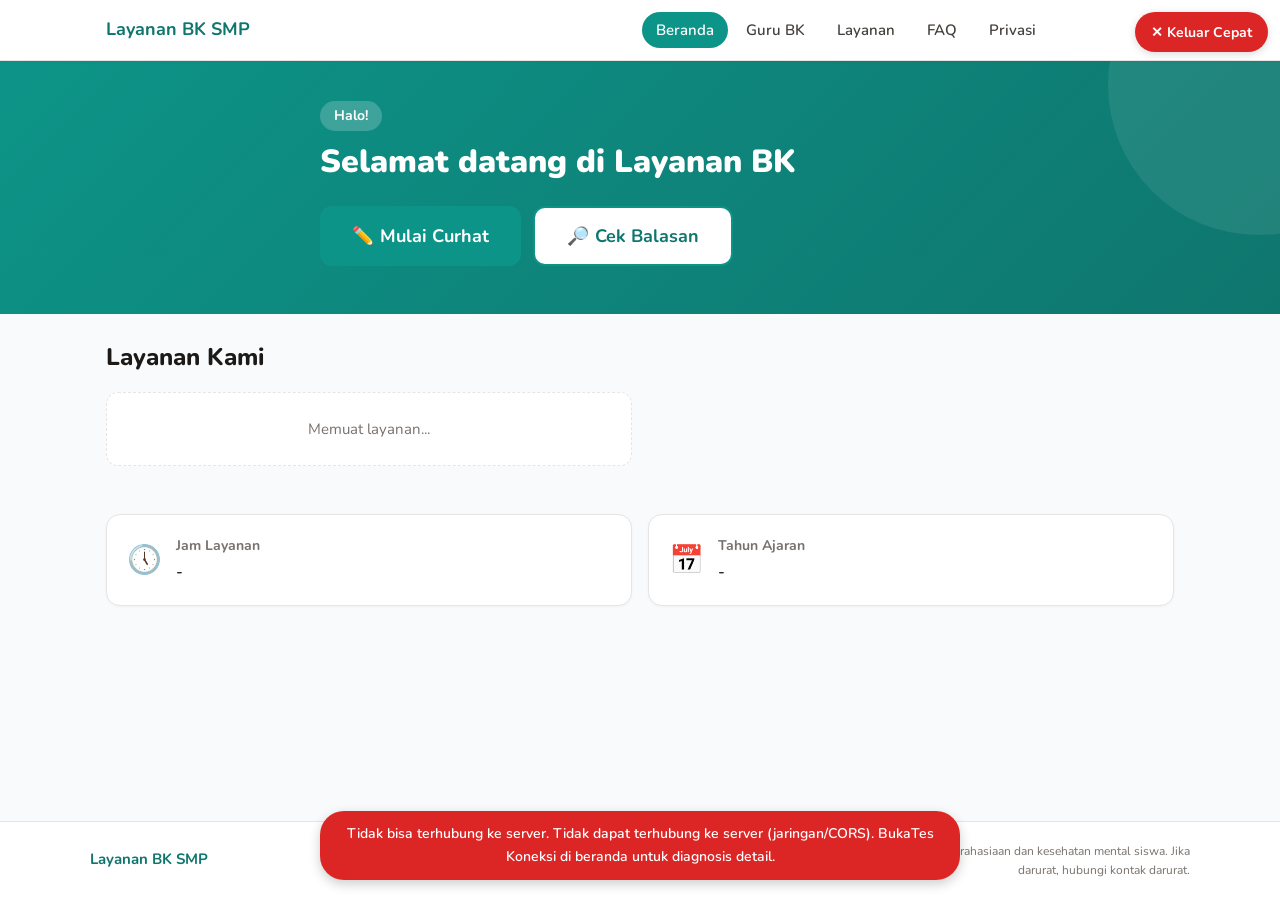
==== v2/index.html @ 096df489 "Add files via upload" ====
<!DOCTYPE html>
<html lang="id">
<head>
  <meta charset="UTF-8">
  <meta name="viewport" content="width=device-width, initial-scale=1.0, maximum-scale=5.0">
  <meta name="description" content="Layanan curhat dan konseling BK untuk siswa SMP. Anonim dan aman.">
  <meta name="theme-color" content="#0d9488">
  <title>Layanan BK SMP</title>
  <link rel="preconnect" href="https://fonts.googleapis.com">
  <link rel="preconnect" href="https://fonts.gstatic.com" crossorigin>
  <link href="https://fonts.googleapis.com/css2?family=Nunito:wght@400;600;700;800;900&display=swap" rel="stylesheet">
  <link rel="stylesheet" href="css/style.css">
</head>
<body data-tema="teal">

  <!-- Tombol Keluar Cepat (selalu terlihat) -->
  <button id="btn-keluar-cepat" class="btn-keluar-cepat" type="button" title="Keluar dari halaman ini dengan cepat" aria-label="Keluar cepat dari halaman ini">
    <span aria-hidden="true">&#10005;</span>
    <span class="teks-keluar">Keluar Cepat</span>
  </button>

  <!-- Header -->
  <header class="header" role="banner">
    <div class="header-dalam">
      <div class="identitas-sekolah">
        <img id="logo-sekolah" class="logo-sekolah" alt="" hidden>
        <div class="nama-sekolah">
          <strong id="nama-sekolah-utama">Layanan BK SMP</strong>
          <small id="nama-singkat-sekolah"></small>
        </div>
      </div>
      <nav class="nav-utama" aria-label="Navigasi utama">
        <button class="taut-nav aktif" data-halaman="beranda" type="button">Beranda</button>
        <button class="taut-nav" data-halaman="guru" type="button">Guru BK</button>
        <button class="taut-nav" data-halaman="layanan" type="button">Layanan</button>
        <button class="taut-nav" data-halaman="faq" type="button">FAQ</button>
        <button class="taut-nav" data-halaman="privasi" type="button">Privasi</button>
      </nav>
    </div>
  </header>

  <!-- Konten Utama -->
  <main class="main" role="main">

    <!-- ===== Halaman Beranda ===== -->
    <section id="halaman-beranda" class="halaman aktif" aria-label="Beranda">
      <div class="hero" id="hero-banner">
        <div class="hero-dalam">
          <span class="hero-sapa" aria-hidden="true">Halo!</span>
          <h1 id="teks-sambutan-judul">Selamat datang di Layanan BK</h1>
          <p id="teks-sambutan-isi" class="teks-sambutan"></p>
          <div class="hero-aksi">
            <button class="btn-primer btn-besar" data-halaman-tujuan="curhat" type="button">
              <span aria-hidden="true">&#9999;&#65039;</span> Mulai Curhat
            </button>
            <button class="btn-sekunder btn-besar" data-halaman-tujuan="cek" type="button">
              <span aria-hidden="true">&#128270;</span> Cek Balasan
            </button>
          </div>
        </div>
      </div>

      <div class="kontainer">
        <h2 class="judul-bagian">Layanan Kami</h2>
        <div class="grid-layanan" id="ringkasan-layanan" aria-live="polite">
          <p class="keadaan-kosong">Memuat layanan...</p>
        </div>
      </div>

      <div class="kontainer">
        <div class="info-cepat">
          <div class="kartu-info">
            <span class="ikon-info" aria-hidden="true">&#128340;</span>
            <div>
              <h3>Jam Layanan</h3>
              <p id="jam-layanan-isi">-</p>
            </div>
          </div>
          <div class="kartu-info">
            <span class="ikon-info" aria-hidden="true">&#128197;</span>
            <div>
              <h3>Tahun Ajaran</h3>
              <p id="periode-isi">-</p>
            </div>
          </div>
        </div>
      </div>

      <!-- Kartu Tes Koneksi (untuk admin/pengelola saat diagnosa) -->
      <!-- div class="kontainer">
        <details class="kartu-tes-koneksi">
          <summary>&#128269; Tes Koneksi Server</summary>
          <div class="isi-tes-koneksi">
            <p>Pakai ini jika form curhat tidak berhasil terkirim atau data tidak tersimpan di Google Sheet.</p>
            <button type="button" class="btn-sekunder" id="btn-tes-koneksi">Tes Sekarang</button>
            <div class="hasil-tes-koneksi" id="hasil-tes-koneksi" hidden></div>
          </div>
        </details>
    </div-->
    </section>

    <!-- ===== Halaman Curhat (Form Bertahap) ===== -->
    <section id="halaman-curhat" class="halaman" aria-label="Formulir Curhat">
      <div class="kontainer form-kontainer">
        <button class="btn-teks" data-halaman-tujuan="beranda" type="button">&#8592; Kembali ke beranda</button>
        <h2 class="judul-form">Curhat Yuk!</h2>
        <p class="subjudul-form">Ceritakan apa yang kamu rasakan. Guru BK siap mendengarkan tanpa menghakimi.</p>

        <div class="indikator-langkah">
          <div class="progres-bar" role="progressbar" aria-valuemin="1" aria-valuemax="9" aria-valuenow="1">
            <div class="progres-isi" id="progres-isi"></div>
          </div>
          <span class="nomor-langkah" id="nomor-langkah">Langkah 1</span>
        </div>

        <form id="form-curhat" novalidate>
          <!-- Kolom jebakan (honeypot) - tersembunyi, jangan diisi -->
          <div class="kolom-jebakan" aria-hidden="true">
            <label>Jangan isi kolom ini
              <input type="text" name="website" tabindex="-1" autocomplete="off">
            </label>
          </div>
          <input type="hidden" name="mulai" id="input-mulai">

          <!-- Langkah 1: Mode -->
          <div class="langkah aktif" data-langkah="1">
            <h3 class="judul-langkah">Bagaimana kamu ingin curhat?</h3>
            <div class="grid-pilihan">
              <label class="kartu-pilihan">
                <input type="radio" name="anonim" value="true" required>
                <span class="isi-kartu-pilihan">
                  <span class="ikon-pilihan" aria-hidden="true">&#128374;&#65039;</span>
                  <strong>Anonim</strong>
                  <small>Tanpa nama, tanpa kelas</small>
                </span>
              </label>
              <label class="kartu-pilihan">
                <input type="radio" name="anonim" value="false" required>
                <span class="isi-kartu-pilihan">
                  <span class="ikon-pilihan" aria-hidden="true">&#128522;</span>
                  <strong>Sertakan Identitas</strong>
                  <small>Guru BK tahu namamu</small>
                </span>
              </label>
            </div>
          </div>

          <!-- Langkah 2: Jenjang -->
          <div class="langkah" data-langkah="2">
            <h3 class="judul-langkah">Kamu jenjang berapa?</h3>
            <p class="petunjuk-langkah">Wajib dipilih untuk semua.</p>
            <div class="grid-pilihan">
              <label class="kartu-pilihan">
                <input type="radio" name="jenjang" value="7" required>
                <span class="isi-kartu-pilihan"><strong>Kelas 7</strong></span>
              </label>
              <label class="kartu-pilihan">
                <input type="radio" name="jenjang" value="8" required>
                <span class="isi-kartu-pilihan"><strong>Kelas 8</strong></span>
              </label>
              <label class="kartu-pilihan">
                <input type="radio" name="jenjang" value="9" required>
                <span class="isi-kartu-pilihan"><strong>Kelas 9</strong></span>
              </label>
            </div>
          </div>

          <!-- Langkah 3: Kelas & Nama (kondisional) -->
          <div class="langkah" data-langkah="3">
            <h3 class="judul-langkah">Ceritakan identitasmu</h3>
            <div class="grup-input">
              <label for="input-kelas">Kelas <span class="wajib">*</span></label>
              <select id="input-kelas" name="kelas">
                <option value="">Pilih kelas...</option>
              </select>
            </div>
            <div class="grup-input">
              <label for="input-nama">Nama kamu <span class="wajib">*</span></label>
              <input type="text" id="input-nama" name="nama" maxlength="100" placeholder="Tulis namamu" autocomplete="off">
            </div>
          </div>

          <!-- Langkah 4: Kategori -->
          <div class="langkah" data-langkah="4">
            <h3 class="judul-langkah">Apa yang ingin kamu curhatkan?</h3>
            <div class="grid-pilihan" id="grid-kategori" aria-live="polite">
              <p class="keadaan-kosong">Memuat kategori...</p>
            </div>
          </div>

          <!-- Langkah 5: Urgensi -->
          <div class="langkah" data-langkah="5">
            <h3 class="judul-langkah">Seberapa mendesak?</h3>
            <p class="petunjuk-langkah">Pilih seberapa cepat kamu butuh bantuan.</p>
            <div class="grid-pilihan">
              <label class="kartu-pilihan">
                <input type="radio" name="urgensi" value="rendah" required>
                <span class="isi-kartu-pilihan">
                  <strong>Rendah</strong>
                  <small>Bisa menunggu</small>
                </span>
              </label>
              <label class="kartu-pilihan">
                <input type="radio" name="urgensi" value="sedang" required>
                <span class="isi-kartu-pilihan">
                  <strong>Sedang</strong>
                  <small>Dalam beberapa hari</small>
                </span>
              </label>
              <label class="kartu-pilihan kartu-urgensi-tinggi">
                <input type="radio" name="urgensi" value="tinggi" required>
                <span class="isi-kartu-pilihan">
                  <strong>Tinggi</strong>
                  <small>Butuh segera</small>
                </span>
              </label>
            </div>
          </div>

          <!-- Langkah 6: Guru Tujuan -->
          <div class="langkah" data-langkah="6">
            <h3 class="judul-langkah">Ingin ke guru siapa?</h3>
            <p class="petunjuk-langkah">Pilih guru BK tujuanmu, atau biarkan siapa saja.</p>
            <div class="grid-pilihan" id="grid-guru" aria-live="polite">
              <p class="keadaan-kosong">Pilih jenjang dulu...</p>
            </div>
          </div>

          <!-- Langkah 7: Pesan -->
          <div class="langkah" data-langkah="7">
            <h3 class="judul-langkah">Tuliskan pesanmu</h3>
            <div class="grup-input">
              <label for="input-pesan">Ceritakan apa yang kamu rasakan <span class="wajib">*</span></label>
              <textarea id="input-pesan" name="pesan" maxlength="2000" rows="6" placeholder="Tulis apa pun yang ingin kamu sampaikan. Bebas, tidak ada yang akan menghakimi." required></textarea>
              <div class="penghitung-karakter"><span id="hitung-pesan">0</span>/2000 karakter</div>
            </div>
            <div class="grup-input">
              <label>Lampirkan bukti (opsional)</label>
              <p class="petunjuk-lampiran">Boleh lampirkan foto atau dokumen sebagai bukti. Maksimal 3 file, tiap file maksimal 2MB. Format gambar (JPG, PNG) atau PDF.</p>
              <label for="input-lampiran" class="zona-upload">
                <span class="ikon-upload" aria-hidden="true">&#128206;</span>
                <span class="teks-upload">Pilih File</span>
                <small>Klik untuk memilih foto atau dokumen</small>
              </label>
              <input type="file" id="input-lampiran" accept="image/jpeg,image/png,image/gif,image/webp,application/pdf" multiple hidden>
              <div class="daftar-lampiran" id="daftar-lampiran" aria-live="polite"></div>
            </div>
            <div class="peringatan-bahaya" id="peringatan-bahaya" hidden>
              <p class="judul-peringatan">Kami peduli padamu</p>
              <p>Terdengar kamu sedang menghadapi hal yang sangat berat. Kamu tidak sendirian. Pesanmu tetap akan terkirim ke guru BK dan ditandai penting. Jika butuh bantuan segera, hubungi kontak darurat di bawah ini:</p>
              <div class="kontak-darurat-cepat" id="kontak-darurat-cepat"></div>
            </div>
          </div>

          <!-- Langkah 8: Preferensi -->
          <div class="langkah" data-langkah="8">
            <h3 class="judul-langkah">Bagaimana kamu ingin dibalas?</h3>
            <div class="grid-pilihan">
              <label class="kartu-pilihan">
                <input type="radio" name="preferensiBalasan" value="website" required>
                <span class="isi-kartu-pilihan">
                  <span class="ikon-pilihan" aria-hidden="true">&#128187;</span>
                  <strong>Lewat Website</strong>
                  <small>Balas di sini dengan kode tiket</small>
                </span>
              </label>
              <label class="kartu-pilihan">
                <input type="radio" name="preferensiBalasan" value="langsung" required>
                <span class="isi-kartu-pilihan">
                  <span class="ikon-pilihan" aria-hidden="true">&#129309;</span>
                  <strong>Bertemu Langsung</strong>
                  <small>Guru BK menghubungimu</small>
                </span>
              </label>
            </div>
          </div>

          <!-- Langkah 9: Ringkasan -->
          <div class="langkah" data-langkah="9">
            <h3 class="judul-langkah">Periksa dulu, lalu kirim</h3>
            <div class="ringkasan" id="ringkasan-kiriman" aria-live="polite"></div>
            <div class="catatan-kejujuran">
              <p><strong>Sebelum kamu kirim, ketahui ini:</strong></p>
              <p>Pesanmu diterima oleh guru BK dan dapat diteruskan ke guru yang kamu pilih. Kerahasiaan dijaga, tetapi ada batasnya: jika ada bahaya bagi dirimu atau orang lain, atau terjadi kekerasan terhadap anak, guru BK wajib mengambil tindakan untuk melindungimu.</p>
            </div>
          </div>
        </form>

        <!-- Navigasi langkah -->
        <div class="nav-langkah">
          <button type="button" class="btn-sekunder" id="btn-kembali" disabled>&#8592; Kembali</button>
          <button type="button" class="btn-primer" id="btn-lanjut">Lanjut &#8594;</button>
          <button type="button" class="btn-primer btn-kirim" id="btn-kirim" hidden>Kirim Curhatan</button>
        </div>
      </div>

      <!-- Layar hasil kirim -->
      <div class="hasil-kirim" id="hasil-kirim" hidden>
        <div class="kartu-hasil">
          <div class="ikon-sukses" aria-hidden="true">&#9989;</div>
          <h2>Pesanmu Terkirim!</h2>
          <p>Guru BK telah menerima curhatanmu. Simpan kode tiket di bawah ini baik-baik.</p>
          <div class="kotak-kode">
            <p class="label-kode">Kode Tiketmu:</p>
            <code id="kode-tiket-nilai" class="nilai-kode"></code>
            <button type="button" class="btn-primer" id="btn-salin-kode">Salin Kode</button>
          </div>
          <p class="penjelasan-kode">Kode ini adalah <strong>satu-satunya cara</strong> untuk melihat balasan dari guru BK. Tuliskan di tempat aman atau foto layar ini sekarang.</p>
          <div class="peringatan-bahaya-hasil" id="peringatan-bahaya-hasil" hidden></div>
          <div class="aksi-hasil">
            <button type="button" class="btn-sekunder" data-halaman-tujuan="cek">Cek Balasan</button>
            <button type="button" class="btn-sekunder" id="btn-curhat-lagi">Curhat Lagi</button>
            <button type="button" class="btn-teks" data-halaman-tujuan="beranda">Ke Beranda</button>
          </div>
        </div>
      </div>
    </section>

    <!-- ===== Halaman Cek Balasan ===== -->
    <section id="halaman-cek" class="halaman" aria-label="Cek Balasan">
      <div class="kontainer-sempit">
        <h2>Cek Balasan</h2>
        <p>Masukkan kode tiket yang kamu dapat saat mengirim curhatan.</p>
        <form id="form-cek">
          <div class="grup-input">
            <label for="input-kode">Kode Tiket (10 huruf/angka) <span class="wajib">*</span></label>
            <input type="text" id="input-kode" name="kode" maxlength="10" placeholder="Contoh: ABCDE2345F" autocomplete="off" style="text-transform:uppercase" required>
          </div>
          <button type="submit" class="btn-primer btn-lebar">Cek Sekarang</button>
        </form>
        <div class="hasil-cek" id="hasil-cek" aria-live="polite"></div>
      </div>
    </section>

    <!-- ===== Halaman Guru BK ===== -->
    <section id="halaman-guru" class="halaman" aria-label="Profil Guru BK">
      <div class="kontainer">
        <h2 class="judul-bagian">Profil Guru BK</h2>
        <div class="grid-guru" id="daftar-guru" aria-live="polite">
          <p class="keadaan-kosong">Memuat daftar guru...</p>
        </div>
      </div>
    </section>

    <!-- ===== Halaman Layanan ===== -->
    <section id="halaman-layanan" class="halaman" aria-label="Layanan BK">
      <div class="kontainer">
        <h2 class="judul-bagian">Layanan BK</h2>
        <div class="grid-layanan" id="daftar-layanan" aria-live="polite">
          <p class="keadaan-kosong">Memuat layanan...</p>
        </div>
      </div>
    </section>

    <!-- ===== Halaman FAQ ===== -->
    <section id="halaman-faq" class="halaman" aria-label="Pertanyaan Sering Diajukan">
      <div class="kontainer-sempit">
        <h2 class="judul-bagian">Pertanyaan yang Sering Diajukan</h2>
        <div class="daftar-faq" id="daftar-faq" aria-live="polite">
          <p class="keadaan-kosong">Memuat FAQ...</p>
        </div>
      </div>
    </section>

    <!-- ===== Halaman Privasi ===== -->
    <section id="halaman-privasi" class="halaman" aria-label="Privasi dan Batas Kerahasiaan">
      <div class="kontainer-sempit">
        <h2 class="judul-bagian">Privasi dan Batas Kerahasiaan</h2>
        <div class="kartu-konten" id="konten-privasi" aria-live="polite">
          <p class="keadaan-kosong">Memuat kebijakan privasi...</p>
        </div>
        <div class="kartu-konten kartu-darurat" id="kartu-kontak-darurat">
          <h3>&#9888;&#65039; Kontak Darurat</h3>
          <div id="kontak-darurat-isi" class="konten-darurat"></div>
        </div>
      </div>
    </section>

  </main>

  <!-- Footer -->
  <footer class="footer" role="contentinfo">
    <div class="footer-dalam">
      <div class="footer-info">
        <strong id="footer-nama-sekolah">Layanan BK SMP</strong>
        <span id="footer-alamat"></span>
        <span id="footer-kontak"></span>
      </div>
      <div class="footer-catatan">
        <p>Layanan ini menjaga kerahasiaan dan kesehatan mental siswa. Jika darurat, hubungi kontak darurat.</p>
      </div>
    </div>
  </footer>

  <!-- Overlay Memuat -->
  <div id="overlay-memuat" class="overlay-memuat" hidden>
    <div class="kotak-memuat">
      <div class="spinner" aria-hidden="true"></div>
      <p>Memuat...</p>
    </div>
  </div>

  <!-- Toast -->
  <div id="toast" class="toast" role="status" aria-live="polite" hidden></div>

  <script src="js/config.js"></script>
  <script src="js/app.js"></script>
</body>
</html>
---- v2/css/style.css ----
/* css/style.css - Gaya halaman siswa Layanan BK SMP */

/* ===== Variabel Tema ===== */

:root,
[data-tema="teal"] {
  --primer: #0d9488;
  --primer-gelap: #0f766e;
  --primer-ringan: #ccfbf1;
  --primer-sangat-ringan: #f0fdfa;
  --aksen: #f59e0b;
  --aksen-gelap: #d97706;
  --latar: #f8fafc;
  --latar-kartu: #ffffff;
  --teks: #1c1917;
  --teks-lembut: #44403c;
  --teks-terang: #78716c;
  --batas: #e7e5e4;
  --bahaya: #dc2626;
  --bahaya-ringan: #fef2f2;
  --bahaya-tepi: #fecaca;
  --peringatan: #d97706;
  --peringatan-ringan: #fffbeb;
  --sukses: #16a34a;
  --sukses-ringan: #f0fdf4;
  --sukses-tepi: #bbf7d0;
}

[data-tema="hijau"] {
  --primer: #16a34a;
  --primer-gelap: #15803d;
  --primer-ringan: #dcfce7;
  --primer-sangat-ringan: #f0fdf4;
  --aksen: #f59e0b;
  --aksen-gelap: #d97706;
}

[data-tema="mawar"] {
  --primer: #e11d48;
  --primer-gelap: #be123c;
  --primer-ringan: #ffe4e6;
  --primer-sangat-ringan: #fff1f2;
  --aksen: #0d9488;
  --aksen-gelap: #0f766e;
}

[data-tema="ungu"] {
  --primer: #7c3aed;
  --primer-gelap: #6d28d9;
  --primer-ringan: #ede9fe;
  --primer-sangat-ringan: #f5f3ff;
  --aksen: #f59e0b;
  --aksen-gelap: #d97706;
}

[data-tema="langit"] {
  --primer: #0284c7;
  --primer-gelap: #0369a1;
  --primer-ringan: #e0f2fe;
  --primer-sangat-ringan: #f0f9ff;
  --aksen: #f97316;
  --aksen-gelap: #ea580c;
}

/* ===== Reset Dasar ===== */

*,
*::before,
*::after {
  box-sizing: border-box;
  margin: 0;
  padding: 0;
}

/* Pastikan atribut [hidden] selalu menyembunyikan elemen */
[hidden] {
  display: none !important;
}

html {
  -webkit-text-size-adjust: 100%;
  scroll-behavior: smooth;
}

body {
  font-family: 'Nunito', -apple-system, BlinkMacSystemFont, 'Segoe UI', Roboto, sans-serif;
  background-color: var(--latar);
  color: var(--teks);
  line-height: 1.6;
  min-height: 100vh;
  display: flex;
  flex-direction: column;
  font-size: 16px;
}

/* Fokus keyboard terlihat */
:focus-visible {
  outline: 3px solid var(--primer);
  outline-offset: 2px;
}

/* ===== Tombol Keluar Cepat ===== */

.btn-keluar-cepat {
  position: fixed;
  top: 12px;
  right: 12px;
  z-index: 1000;
  background-color: var(--bahaya);
  color: #fff;
  border: none;
  border-radius: 24px;
  padding: 8px 16px;
  font-family: inherit;
  font-size: 14px;
  font-weight: 700;
  cursor: pointer;
  display: inline-flex;
  align-items: center;
  gap: 4px;
  box-shadow: 0 2px 8px rgba(0, 0, 0, 0.15);
  min-height: 40px;
  transition: background-color 0.2s, transform 0.1s;
}

.btn-keluar-cepat:hover {
  background-color: #b91c1c;
}

.btn-keluar-cepat:active {
  transform: scale(0.96);
}

.btn-keluar-cepat .teks-keluar {
  display: none;
}

@media (min-width: 480px) {
  .btn-keluar-cepat .teks-keluar {
    display: inline;
  }
}

/* ===== Header ===== */

.header {
  background-color: var(--latar-kartu);
  border-bottom: 1px solid var(--batas);
  position: sticky;
  top: 0;
  z-index: 100;
  box-shadow: 0 1px 3px rgba(0, 0, 0, 0.05);
}

.header-dalam {
  max-width: 1100px;
  margin: 0 auto;
  padding: 12px 16px;
  padding-right: 52px;
  display: flex;
  align-items: center;
  justify-content: space-between;
  gap: 12px;
  flex-wrap: wrap;
}

@media (min-width: 480px) {
  .header-dalam {
    padding-right: 140px;
  }
}

.identitas-sekolah {
  display: flex;
  align-items: center;
  gap: 10px;
}

.logo-sekolah {
  width: 40px;
  height: 40px;
  border-radius: 8px;
  object-fit: cover;
}

.nama-sekolah {
  display: flex;
  flex-direction: column;
}

.nama-sekolah strong {
  font-size: 18px;
  color: var(--primer-gelap);
  line-height: 1.2;
}

.nama-sekolah small {
  font-size: 12px;
  color: var(--teks-terang);
}

.nav-utama {
  display: flex;
  gap: 4px;
  overflow-x: auto;
  -webkit-overflow-scrolling: touch;
  scrollbar-width: none;
}

.nav-utama::-webkit-scrollbar {
  display: none;
}

.taut-nav {
  background: none;
  border: none;
  font-family: inherit;
  font-size: 15px;
  font-weight: 600;
  color: var(--teks-lembut);
  padding: 8px 14px;
  border-radius: 20px;
  cursor: pointer;
  white-space: nowrap;
  transition: background-color 0.2s, color 0.2s;
}

.taut-nav:hover {
  background-color: var(--primer-sangat-ringan);
  color: var(--primer-gelap);
}

.taut-nav.aktif {
  background-color: var(--primer);
  color: #fff;
}

/* ===== Main & Layout ===== */

.main {
  flex: 1 0 auto;
  width: 100%;
}

.halaman {
  display: none;
  padding-bottom: 32px;
  animation: muncul 0.3s ease;
}

.halaman.aktif {
  display: block;
}

@keyframes muncul {
  from {
    opacity: 0;
    transform: translateY(8px);
  }
  to {
    opacity: 1;
    transform: translateY(0);
  }
}

.kontainer {
  max-width: 1100px;
  margin: 0 auto;
  padding: 24px 16px;
}

.kontainer-sempit {
  max-width: 640px;
  margin: 0 auto;
  padding: 24px 16px;
}

.judul-bagian {
  font-size: 24px;
  font-weight: 800;
  color: var(--teks);
  margin-bottom: 16px;
}

/* ===== Hero ===== */

.hero {
  background: linear-gradient(135deg, var(--primer) 0%, var(--primer-gelap) 100%);
  color: #fff;
  padding: 40px 16px 48px;
  position: relative;
  overflow: hidden;
}

.hero::before {
  content: '';
  position: absolute;
  top: -50%;
  right: -10%;
  width: 300px;
  height: 300px;
  background: rgba(255, 255, 255, 0.08);
  border-radius: 50%;
}

.hero-dalam {
  max-width: 640px;
  margin: 0 auto;
  position: relative;
  z-index: 1;
}

.hero-sapa {
  display: inline-block;
  background: rgba(255, 255, 255, 0.2);
  padding: 4px 14px;
  border-radius: 16px;
  font-size: 14px;
  font-weight: 700;
  margin-bottom: 12px;
}

.hero h1 {
  font-size: 28px;
  font-weight: 900;
  line-height: 1.2;
  margin-bottom: 12px;
}

.teks-sambutan {
  font-size: 16px;
  opacity: 0.95;
  margin-bottom: 24px;
  white-space: pre-wrap;
}

.hero-aksi {
  display: flex;
  flex-direction: column;
  gap: 12px;
}

@media (min-width: 480px) {
  .hero-aksi {
    flex-direction: row;
  }
  .hero h1 {
    font-size: 32px;
  }
}

/* ===== Tombol ===== */

.btn-primer,
.btn-sekunder {
  font-family: inherit;
  font-size: 16px;
  font-weight: 700;
  border: none;
  border-radius: 12px;
  padding: 12px 24px;
  cursor: pointer;
  min-height: 44px;
  display: inline-flex;
  align-items: center;
  justify-content: center;
  gap: 6px;
  transition: background-color 0.2s, transform 0.1s, box-shadow 0.2s;
  text-decoration: none;
}

.btn-primer {
  background-color: var(--primer);
  color: #fff;
}

.btn-primer:hover:not(:disabled) {
  background-color: var(--primer-gelap);
  box-shadow: 0 4px 12px rgba(0, 0, 0, 0.15);
}

.btn-sekunder {
  background-color: #fff;
  color: var(--primer-gelap);
  border: 2px solid var(--primer);
}

.btn-sekunder:hover:not(:disabled) {
  background-color: var(--primer-sangat-ringan);
}

.btn-primer:active,
.btn-sekunder:active {
  transform: scale(0.98);
}

.btn-primer:disabled,
.btn-sekunder:disabled {
  opacity: 0.5;
  cursor: not-allowed;
}

.btn-besar {
  font-size: 18px;
  padding: 16px 32px;
  min-height: 52px;
}

.btn-lebar {
  width: 100%;
}

.btn-teks {
  background: none;
  border: none;
  font-family: inherit;
  font-size: 14px;
  font-weight: 600;
  color: var(--primer-gelap);
  cursor: pointer;
  padding: 8px 0;
  min-height: 36px;
}

.btn-teks:hover {
  text-decoration: underline;
}

/* ===== Kartu Info Cepat ===== */

.info-cepat {
  display: grid;
  grid-template-columns: 1fr;
  gap: 16px;
}

@media (min-width: 600px) {
  .info-cepat {
    grid-template-columns: 1fr 1fr;
  }
}

.kartu-info {
  background-color: var(--latar-kartu);
  border: 1px solid var(--batas);
  border-radius: 14px;
  padding: 20px;
  display: flex;
  align-items: center;
  gap: 14px;
  box-shadow: 0 1px 3px rgba(0, 0, 0, 0.04);
}

.ikon-info {
  font-size: 28px;
}

.kartu-info h3 {
  font-size: 14px;
  color: var(--teks-terang);
  font-weight: 700;
  margin-bottom: 2px;
}

.kartu-info p {
  font-size: 16px;
  font-weight: 600;
  color: var(--teks);
  white-space: pre-wrap;
}

/* ===== Grid Layanan ===== */

.grid-layanan {
  display: grid;
  grid-template-columns: 1fr;
  gap: 16px;
}

@media (min-width: 600px) {
  .grid-layanan {
    grid-template-columns: repeat(2, 1fr);
  }
}

.kartu-layanan {
  background-color: var(--latar-kartu);
  border: 1px solid var(--batas);
  border-radius: 14px;
  padding: 20px;
  box-shadow: 0 1px 3px rgba(0, 0, 0, 0.04);
}

.kartu-layanan h3 {
  font-size: 18px;
  font-weight: 800;
  color: var(--primer-gelap);
  margin-bottom: 8px;
}

.kartu-layanan p {
  font-size: 15px;
  color: var(--teks-lembut);
  white-space: pre-wrap;
}

/* ===== Form Curhat ===== */

.form-kontainer {
  max-width: 640px;
  padding: 24px 16px;
}

.judul-form {
  font-size: 28px;
  font-weight: 900;
  color: var(--teks);
  margin-top: 8px;
}

.subjudul-form {
  font-size: 16px;
  color: var(--teks-lembut);
  margin-bottom: 24px;
}

.indikator-langkah {
  margin-bottom: 24px;
}

.progres-bar {
  width: 100%;
  height: 10px;
  background-color: var(--batas);
  border-radius: 5px;
  overflow: hidden;
}

.progres-isi {
  height: 100%;
  background-color: var(--primer);
  border-radius: 5px;
  width: 11%;
  transition: width 0.3s ease;
}

.nomor-langkah {
  display: block;
  text-align: center;
  font-size: 14px;
  font-weight: 600;
  color: var(--teks-terang);
  margin-top: 8px;
}

.langkah {
  display: none;
  animation: muncul 0.3s ease;
}

.langkah.aktif {
  display: block;
}

.judul-langkah {
  font-size: 20px;
  font-weight: 800;
  margin-bottom: 8px;
}

.petunjuk-langkah {
  font-size: 14px;
  color: var(--teks-terang);
  margin-bottom: 16px;
}

/* Kolom jebakan (honeypot) - tersembunyi */
.kolom-jebakan {
  position: absolute;
  left: -9999px;
  width: 1px;
  height: 1px;
  overflow: hidden;
  opacity: 0;
}

/* Grid Pilihan (kartu radio) */
.grid-pilihan {
  display: grid;
  grid-template-columns: 1fr;
  gap: 12px;
}

@media (min-width: 480px) {
  .grid-pilihan {
    grid-template-columns: repeat(2, 1fr);
  }
}

.grid-pilihan.tiga-kolom {
  grid-template-columns: 1fr;
}

@media (min-width: 480px) {
  .grid-pilihan.tiga-kolom {
    grid-template-columns: repeat(3, 1fr);
  }
}

.kartu-pilihan {
  display: block;
  position: relative;
  cursor: pointer;
}

.kartu-pilihan input[type="radio"] {
  position: absolute;
  opacity: 0;
  width: 1px;
  height: 1px;
}

.isi-kartu-pilihan {
  display: flex;
  flex-direction: column;
  align-items: center;
  text-align: center;
  gap: 4px;
  background-color: var(--latar-kartu);
  border: 2px solid var(--batas);
  border-radius: 14px;
  padding: 20px 16px;
  min-height: 88px;
  justify-content: center;
  transition: border-color 0.2s, background-color 0.2s, transform 0.1s;
}

.kartu-pilihan:hover .isi-kartu-pilihan {
  border-color: var(--primer-ringan);
  background-color: var(--primer-sangat-ringan);
}

.kartu-pilihan input[type="radio"]:focus-visible + .isi-kartu-pilihan {
  outline: 3px solid var(--primer);
  outline-offset: 2px;
}

.kartu-pilihan input[type="radio"]:checked + .isi-kartu-pilihan {
  border-color: var(--primer);
  background-color: var(--primer-sangat-ringan);
  box-shadow: 0 0 0 1px var(--primer);
}

.kartu-pilihan:active .isi-kartu-pilihan {
  transform: scale(0.98);
}

.ikon-pilihan {
  font-size: 28px;
}

.isi-kartu-pilihan strong {
  font-size: 16px;
  font-weight: 800;
  color: var(--teks);
}

.isi-kartu-pilihan small {
  font-size: 13px;
  color: var(--teks-terang);
}

.kartu-urgensi-tinggi input[type="radio"]:checked + .isi-kartu-pilihan {
  border-color: var(--bahaya);
  background-color: var(--bahaya-ringan);
  box-shadow: 0 0 0 1px var(--bahaya);
}

.kartu-urgensi-tinggi input[type="radio"]:checked + .isi-kartu-pilihan strong {
  color: var(--bahaya);
}

/* Input form */
.grup-input {
  margin-bottom: 16px;
}

.grup-input label {
  display: block;
  font-size: 15px;
  font-weight: 700;
  color: var(--teks);
  margin-bottom: 6px;
}

.wajib {
  color: var(--bahaya);
}

.grup-input input[type="text"],
.grup-input input[type="password"],
.grup-input input[type="search"],
.grup-input input[type="number"],
.grup-input input[type="month"],
.grup-input input[type="email"],
.grup-input input[type="tel"],
.grup-input select,
.grup-input textarea {
  width: 100%;
  font-family: inherit;
  font-size: 16px;
  padding: 12px 14px;
  border: 2px solid var(--batas);
  border-radius: 10px;
  background-color: #fff;
  color: var(--teks);
  min-height: 44px;
  transition: border-color 0.2s;
}

.grup-input input:focus,
.grup-input select:focus,
.grup-input textarea:focus {
  border-color: var(--primer);
  outline: none;
}

.grup-input textarea {
  resize: vertical;
  min-height: 120px;
  line-height: 1.6;
}

.penghitung-karakter {
  text-align: right;
  font-size: 13px;
  color: var(--teks-terang);
  margin-top: 4px;
}

/* Lampiran file */
.petunjuk-lampiran {
  font-size: 13px;
  color: var(--teks-terang);
  margin-bottom: 10px;
  line-height: 1.5;
}

.zona-upload {
  display: flex;
  flex-direction: column;
  align-items: center;
  gap: 4px;
  border: 2px dashed var(--primer);
  border-radius: 12px;
  padding: 20px 16px;
  cursor: pointer;
  background-color: var(--primer-sangat-ringan);
  text-align: center;
  transition: background-color 0.2s, border-color 0.2s;
  min-height: 88px;
  justify-content: center;
}

.zona-upload:hover {
  background-color: var(--primer-ringan);
  border-color: var(--primer-gelap);
}

.zona-upload .ikon-upload {
  font-size: 28px;
}

.zona-upload .teks-upload {
  font-size: 16px;
  font-weight: 800;
  color: var(--primer-gelap);
}

.zona-upload small {
  font-size: 13px;
  color: var(--teks-terang);
}

.daftar-lampiran {
  display: flex;
  flex-direction: column;
  gap: 8px;
  margin-top: 12px;
}

.item-lampiran {
  display: flex;
  align-items: center;
  gap: 12px;
  background-color: var(--latar-kartu);
  border: 1px solid var(--batas);
  border-radius: 10px;
  padding: 10px 12px;
}

.pratinjau-lampiran {
  width: 48px;
  height: 48px;
  border-radius: 8px;
  object-fit: cover;
  background-color: var(--primer-ringan);
  flex-shrink: 0;
}

.pratinjau-lampiran-placeholder {
  width: 48px;
  height: 48px;
  border-radius: 8px;
  background-color: var(--primer-ringan);
  display: flex;
  align-items: center;
  justify-content: center;
  font-size: 24px;
  flex-shrink: 0;
}

.info-lampiran {
  flex: 1;
  min-width: 0;
}

.info-lampiran .nama-lampiran {
  font-size: 14px;
  font-weight: 700;
  color: var(--teks);
  overflow: hidden;
  text-overflow: ellipsis;
  white-space: nowrap;
}

.info-lampiran .ukuran-lampiran {
  font-size: 12px;
  color: var(--teks-terang);
}

.btn-hapus-lampiran {
  background: none;
  border: none;
  font-size: 20px;
  color: var(--bahaya);
  cursor: pointer;
  padding: 4px 8px;
  min-height: 36px;
  min-width: 36px;
  border-radius: 6px;
  transition: background-color 0.2s;
}

.btn-hapus-lampiran:hover {
  background-color: var(--bahaya-ringan);
}

.lampiran-galat {
  font-size: 13px;
  color: var(--bahaya);
  margin-top: 4px;
}

.lampiran-diproses {
  font-size: 13px;
  color: var(--teks-terang);
  margin-top: 4px;
}

/* Peringatan bahaya di form */
.peringatan-bahaya {
  background-color: var(--bahaya-ringan);
  border: 1px solid var(--bahaya-tepi);
  border-radius: 12px;
  padding: 16px;
  margin-top: 16px;
}

.peringatan-bahaya .judul-peringatan {
  font-size: 16px;
  font-weight: 800;
  color: var(--bahaya);
  margin-bottom: 6px;
}

.peringatan-bahaya p {
  font-size: 14px;
  color: var(--teks-lembut);
  margin-bottom: 8px;
}

.kontak-darurat-cepat {
  font-size: 14px;
  font-weight: 600;
  color: var(--bahaya);
  white-space: pre-wrap;
}

/* Ringkasan */
.ringkasan {
  background-color: var(--primer-sangat-ringan);
  border: 1px solid var(--primer-ringan);
  border-radius: 12px;
  padding: 16px;
  margin-bottom: 16px;
}

.baris-ringkasan {
  display: flex;
  justify-content: space-between;
  gap: 12px;
  padding: 8px 0;
  border-bottom: 1px solid var(--primer-ringan);
  font-size: 15px;
}

.baris-ringkasan:last-child {
  border-bottom: none;
}

.baris-ringkasan .label-ringkasan {
  font-weight: 700;
  color: var(--teks);
  flex-shrink: 0;
}

.baris-ringkasan .nilai-ringkasan {
  color: var(--teks-lembut);
  text-align: right;
  max-width: 60%;
  word-break: break-word;
}

.catatan-kejujuran {
  background-color: var(--peringatan-ringan);
  border-left: 4px solid var(--peringatan);
  border-radius: 8px;
  padding: 14px 16px;
}

.catatan-kejujuran p {
  font-size: 14px;
  color: var(--teks-lembut);
  margin-bottom: 6px;
}

.catatan-kejujuran p:last-child {
  margin-bottom: 0;
}

/* Navigasi langkah */
.nav-langkah {
  display: flex;
  gap: 12px;
  margin-top: 24px;
  justify-content: space-between;
}

.nav-langkah #btn-lanjut,
.nav-langkah #btn-kirim {
  flex: 1;
}

/* Hasil kirim */
.hasil-kirim {
  max-width: 540px;
  margin: 32px auto;
  padding: 0 16px;
}

.kartu-hasil {
  background-color: var(--latar-kartu);
  border: 1px solid var(--batas);
  border-radius: 18px;
  padding: 32px 24px;
  text-align: center;
  box-shadow: 0 4px 12px rgba(0, 0, 0, 0.06);
}

.ikon-sukses {
  font-size: 56px;
  margin-bottom: 12px;
}

.kartu-hasil h2 {
  font-size: 24px;
  font-weight: 900;
  color: var(--sukses);
  margin-bottom: 8px;
}

.kartu-hasil > p {
  font-size: 15px;
  color: var(--teks-lembut);
  margin-bottom: 20px;
}

.kotak-kode {
  background-color: var(--primer-sangat-ringan);
  border: 2px dashed var(--primer);
  border-radius: 14px;
  padding: 20px;
  margin-bottom: 16px;
}

.label-kode {
  font-size: 14px;
  font-weight: 700;
  color: var(--teks-terang);
  margin-bottom: 8px;
}

.nilai-kode {
  display: block;
  font-size: 28px;
  font-weight: 900;
  letter-spacing: 4px;
  color: var(--primer-gelap);
  font-family: 'Courier New', monospace;
  margin-bottom: 12px;
  word-break: break-all;
}

.penjelasan-kode {
  font-size: 14px;
  color: var(--teks-lembut);
  margin-bottom: 20px;
}

.peringatan-bahaya-hasil {
  background-color: var(--bahaya-ringan);
  border: 1px solid var(--bahaya-tepi);
  border-radius: 12px;
  padding: 16px;
  margin-bottom: 20px;
  text-align: left;
}

.peringatan-bahaya-hasil .judul-peringatan {
  font-size: 16px;
  font-weight: 800;
  color: var(--bahaya);
  margin-bottom: 6px;
}

.peringatan-bahaya-hasil p {
  font-size: 14px;
  color: var(--teks-lembut);
  margin-bottom: 8px;
}

.aksi-hasil {
  display: flex;
  flex-direction: column;
  gap: 10px;
}

@media (min-width: 480px) {
  .aksi-hasil {
    flex-direction: row;
    justify-content: center;
    flex-wrap: wrap;
  }
}

/* ===== Cek Balasan ===== */

.hasil-cek {
  margin-top: 24px;
}

.kartu-status {
  background-color: var(--latar-kartu);
  border: 1px solid var(--batas);
  border-radius: 14px;
  padding: 20px;
  margin-bottom: 16px;
}

.baris-status {
  display: flex;
  align-items: center;
  gap: 10px;
  flex-wrap: wrap;
  margin-bottom: 12px;
}

.label-status {
  font-weight: 700;
  font-size: 15px;
}

.badge-status {
  display: inline-block;
  padding: 4px 12px;
  border-radius: 12px;
  font-size: 14px;
  font-weight: 700;
}

.badge-status.baru {
  background-color: #dbeafe;
  color: #1e40af;
}

.badge-status.dibaca {
  background-color: #fef3c7;
  color: #92400e;
}

.badge-status.ditangani {
  background-color: #d1fae5;
  color: #065f46;
}

.badge-status.selesai {
  background-color: #e0e7ff;
  color: #3730a3;
}

.badge-status.dirujuk {
  background-color: #fce7f3;
  color: #9d174d;
}

.waktu-kiriman {
  font-size: 14px;
  color: var(--teks-terang);
}

.daftar-balasan {
  display: flex;
  flex-direction: column;
  gap: 12px;
}

.item-balasan {
  background-color: var(--primer-sangat-ringan);
  border-left: 4px solid var(--primer);
  border-radius: 8px;
  padding: 14px 16px;
}

.item-balasan .waktu-balasan {
  font-size: 13px;
  color: var(--teks-terang);
  margin-bottom: 6px;
}

.item-balasan .isi-balasan {
  font-size: 15px;
  color: var(--teks);
  white-space: pre-wrap;
}

.belum-dibalas {
  text-align: center;
  padding: 24px;
  color: var(--teks-terang);
  font-size: 15px;
}

/* ===== Guru BK ===== */

.grid-guru {
  display: grid;
  grid-template-columns: 1fr;
  gap: 16px;
}

@media (min-width: 600px) {
  .grid-guru {
    grid-template-columns: repeat(2, 1fr);
  }
}

.kartu-guru {
  background-color: var(--latar-kartu);
  border: 1px solid var(--batas);
  border-radius: 14px;
  padding: 20px;
  display: flex;
  gap: 16px;
  align-items: stretch;
  box-shadow: 0 1px 3px rgba(0, 0, 0, 0.04);
}

.foto-guru {
  width: 100px;
  align-self: stretch;
  min-height: 110px;
  border-radius: 12px;
  object-fit: cover;
  background-color: var(--primer-ringan);
  flex-shrink: 0;
}

.foto-guru-placeholder {
  width: 100px;
  align-self: stretch;
  min-height: 110px;
  border-radius: 12px;
  background-color: var(--primer-ringan);
  display: flex;
  align-items: center;
  justify-content: center;
  font-size: 40px;
  flex-shrink: 0;
}

.info-guru h3 {
  font-size: 17px;
  font-weight: 800;
  color: var(--teks);
  margin-bottom: 2px;
}

.info-guru .jabatan-guru {
  font-size: 14px;
  color: var(--primer-gelap);
  font-weight: 700;
  margin-bottom: 6px;
}

.info-guru .bio-guru {
  font-size: 14px;
  color: var(--teks-lembut);
  white-space: pre-wrap;
  margin-bottom: 6px;
}

.info-guru .kontak-guru {
  font-size: 13px;
  color: var(--teks-terang);
}

.badge-jenjang {
  display: inline-block;
  background-color: var(--primer-ringan);
  color: var(--primer-gelap);
  padding: 2px 8px;
  border-radius: 10px;
  font-size: 12px;
  font-weight: 700;
  margin-right: 4px;
}

/* ===== FAQ ===== */

.daftar-faq {
  display: flex;
  flex-direction: column;
  gap: 12px;
}

.item-faq {
  background-color: var(--latar-kartu);
  border: 1px solid var(--batas);
  border-radius: 12px;
  overflow: hidden;
}

.item-faq summary {
  padding: 16px 18px;
  font-size: 16px;
  font-weight: 700;
  color: var(--teks);
  cursor: pointer;
  list-style: none;
  display: flex;
  justify-content: space-between;
  align-items: center;
  gap: 8px;
}

.item-faq summary::-webkit-details-marker {
  display: none;
}

.item-faq summary::after {
  content: '+';
  font-size: 24px;
  color: var(--primer);
  font-weight: 700;
  flex-shrink: 0;
}

.item-faq[open] summary::after {
  content: '\2212';
}

.item-faq summary:hover {
  background-color: var(--primer-sangat-ringan);
}

.item-faq .jawaban-faq {
  padding: 0 18px 16px;
  font-size: 15px;
  color: var(--teks-lembut);
  white-space: pre-wrap;
}

/* ===== Privasi ===== */

.kartu-konten {
  background-color: var(--latar-kartu);
  border: 1px solid var(--batas);
  border-radius: 14px;
  padding: 20px 24px;
  margin-bottom: 16px;
  font-size: 15px;
  color: var(--teks-lembut);
  white-space: pre-wrap;
  line-height: 1.7;
}

.kartu-darurat {
  border: 2px solid var(--bahaya-tepi);
  background-color: var(--bahaya-ringan);
}

.kartu-darurat h3 {
  color: var(--bahaya);
  font-size: 18px;
  margin-bottom: 8px;
}

.konten-darurat {
  white-space: pre-wrap;
  color: var(--teks-lembut);
}

/* ===== Kartu Tes Koneksi ===== */

.kartu-tes-koneksi {
  background-color: var(--latar-kartu);
  border: 1px solid var(--batas);
  border-radius: 12px;
  overflow: hidden;
}

.kartu-tes-koneksi summary {
  padding: 14px 18px;
  font-size: 15px;
  font-weight: 700;
  color: var(--teks-lembut);
  cursor: pointer;
  list-style: none;
  display: flex;
  justify-content: space-between;
  align-items: center;
}

.kartu-tes-koneksi summary::-webkit-details-marker {
  display: none;
}

.kartu-tes-koneksi summary::after {
  content: '+';
  font-size: 22px;
  color: var(--primer);
  font-weight: 700;
}

.kartu-tes-koneksi[open] summary::after {
  content: '\2212';
}

.kartu-tes-koneksi summary:hover {
  background-color: var(--primer-sangat-ringan);
}

.isi-tes-koneksi {
  padding: 0 18px 16px;
}

.isi-tes-koneksi p {
  font-size: 14px;
  color: var(--teks-terang);
  margin-bottom: 12px;
}

.hasil-tes-koneksi {
  margin-top: 12px;
  border-radius: 10px;
  padding: 14px 16px;
  font-size: 14px;
}

.hasil-tes-koneksi.memuat {
  background-color: var(--peringatan-ringan);
  border: 1px solid #fde68a;
}

.hasil-tes-koneksi.sukses {
  background-color: var(--sukses-ringan);
  border: 1px solid var(--sukses-tepi);
}

.hasil-tes-koneksi.galat {
  background-color: var(--bahaya-ringan);
  border: 1px solid var(--bahaya-tepi);
}

.hasil-tes-koneksi p {
  margin-bottom: 8px;
  color: var(--teks);
}

.hasil-tes-koneksi p:last-child {
  margin-bottom: 0;
}

.hasil-tes-koneksi ul,
.hasil-tes-koneksi ol {
  margin: 8px 0 8px 20px;
  color: var(--teks-lembut);
}

.hasil-tes-koneksi li {
  margin-bottom: 4px;
}

/* ===== Keadaan Kosong ===== */

.keadaan-kosong {
  text-align: center;
  color: var(--teks-terang);
  font-size: 15px;
  padding: 24px;
  background-color: var(--latar-kartu);
  border-radius: 12px;
  border: 1px dashed var(--batas);
}

/* ===== Footer ===== */

.footer {
  background-color: var(--latar-kartu);
  border-top: 1px solid var(--batas);
  margin-top: auto;
  padding: 20px 16px;
}

.footer-dalam {
  max-width: 1100px;
  margin: 0 auto;
  display: flex;
  justify-content: space-between;
  align-items: center;
  gap: 16px;
  flex-wrap: wrap;
}

.footer-info {
  display: flex;
  flex-direction: column;
  font-size: 13px;
  color: var(--teks-terang);
  gap: 2px;
}

.footer-info strong {
  color: var(--primer-gelap);
  font-size: 15px;
}

.footer-catatan {
  font-size: 12px;
  color: var(--teks-terang);
  text-align: right;
  max-width: 360px;
}

@media (max-width: 480px) {
  .footer-catatan {
    text-align: left;
  }
}

/* ===== Overlay Memuat ===== */

.overlay-memuat {
  position: fixed;
  inset: 0;
  background-color: rgba(0, 0, 0, 0.4);
  z-index: 2000;
  display: flex;
  align-items: center;
  justify-content: center;
}

.kotak-memuat {
  background-color: #fff;
  border-radius: 14px;
  padding: 24px 32px;
  text-align: center;
}

.spinner {
  width: 36px;
  height: 36px;
  border: 4px solid var(--batas);
  border-top-color: var(--primer);
  border-radius: 50%;
  animation: putar 0.8s linear infinite;
  margin: 0 auto 12px;
}

@keyframes putar {
  to {
    transform: rotate(360deg);
  }
}

/* ===== Toast ===== */

.toast {
  position: fixed;
  bottom: 20px;
  left: 50%;
  transform: translateX(-50%);
  background-color: var(--teks);
  color: #fff;
  padding: 12px 24px;
  border-radius: 24px;
  font-size: 14px;
  font-weight: 600;
  z-index: 3000;
  box-shadow: 0 4px 12px rgba(0, 0, 0, 0.2);
  max-width: 90%;
  text-align: center;
  pointer-events: none;
}

.toast.sukses {
  background-color: var(--sukses);
}

.toast.error {
  background-color: var(--bahaya);
}

.toast.peringatan {
  background-color: var(--peringatan);
}

/* ===== Aksesibilitas ===== */

.sr-only {
  position: absolute;
  width: 1px;
  height: 1px;
  padding: 0;
  margin: -1px;
  overflow: hidden;
  clip: rect(0, 0, 0, 0);
  white-space: nowrap;
  border: 0;
}

@media (prefers-reduced-motion: reduce) {
  *,
  *::before,
  *::after {
    animation-duration: 0.01ms !important;
    transition-duration: 0.01ms !important;
    scroll-behavior: auto !important;
  }
}

/* ===== Admin: Login ===== */

.layar-login {
  min-height: 100vh;
  display: flex;
  align-items: center;
  justify-content: center;
  padding: 20px;
  background: linear-gradient(135deg, var(--primer-gelap), var(--primer));
}

.kartu-login {
  background: #fff;
  border-radius: 18px;
  padding: 36px 32px;
  max-width: 380px;
  width: 100%;
  text-align: center;
  box-shadow: 0 12px 32px rgba(0, 0, 0, 0.2);
}

.logo-login {
  font-size: 48px;
  margin-bottom: 12px;
}

.kartu-login h1 {
  font-size: 22px;
  font-weight: 900;
  color: var(--teks);
  margin-bottom: 6px;
}

.sub-login {
  font-size: 14px;
  color: var(--teks-terang);
  margin-bottom: 20px;
}

.info-login {
  margin-top: 12px;
  padding: 10px 14px;
  border-radius: 8px;
  font-size: 14px;
  background-color: var(--bahaya-ringan);
  color: var(--bahaya);
}

.taut-kembali {
  display: inline-block;
  margin-top: 18px;
  font-size: 14px;
  color: var(--primer-gelap);
  text-decoration: none;
}

.taut-kembali:hover {
  text-decoration: underline;
}

/* ===== Admin: Layout ===== */

.badan-admin {
  background-color: #f1f5f9;
}

.app-admin {
  min-height: 100vh;
  display: flex;
  flex-direction: column;
}

.header-admin {
  background: #fff;
  border-bottom: 1px solid var(--batas);
  position: sticky;
  top: 0;
  z-index: 100;
  box-shadow: 0 1px 3px rgba(0, 0, 0, 0.06);
}

.header-admin-dalam {
  max-width: 1200px;
  margin: 0 auto;
  padding: 10px 16px;
  display: flex;
  align-items: center;
  justify-content: space-between;
  gap: 12px;
  flex-wrap: wrap;
}

.identitas-admin {
  display: flex;
  align-items: center;
  gap: 10px;
}

.logo-admin {
  width: 36px;
  height: 36px;
  border-radius: 8px;
  object-fit: cover;
}

.identitas-admin strong {
  font-size: 16px;
  color: var(--primer-gelap);
}

.identitas-admin small {
  font-size: 12px;
  color: var(--teks-terang);
  display: block;
}

.nav-admin {
  display: flex;
  gap: 4px;
  overflow-x: auto;
  scrollbar-width: none;
}

.nav-admin::-webkit-scrollbar {
  display: none;
}

.taut-admin {
  background: none;
  border: none;
  font-family: inherit;
  font-size: 15px;
  font-weight: 700;
  color: var(--teks-lembut);
  padding: 8px 14px;
  border-radius: 8px;
  cursor: pointer;
  white-space: nowrap;
  transition: background-color 0.2s, color 0.2s;
}

.taut-admin:hover {
  background-color: var(--primer-sangat-ringan);
  color: var(--primer-gelap);
}

.taut-admin.aktif {
  background-color: var(--primer);
  color: #fff;
}

.btn-kecil {
  padding: 8px 14px;
  font-size: 14px;
  min-height: 36px;
}

.main-admin {
  flex: 1 0 auto;
  width: 100%;
}

.kontainer-admin {
  max-width: 1200px;
  margin: 0 auto;
  padding: 20px 16px;
}

.view-admin {
  display: none;
}

.view-admin.aktif {
  display: block;
}

.judul-view {
  font-size: 22px;
  font-weight: 900;
  color: var(--teks);
  margin-bottom: 4px;
}

.sub-view {
  font-size: 14px;
  color: var(--teks-terang);
  margin-bottom: 20px;
}

/* ===== Admin: Dasbor ===== */

.grid-kartu-stat {
  display: grid;
  grid-template-columns: repeat(auto-fit, minmax(160px, 1fr));
  gap: 14px;
  margin-bottom: 24px;
}

.kartu-stat {
  background: #fff;
  border: 1px solid var(--batas);
  border-radius: 12px;
  padding: 18px 16px;
  text-align: center;
  box-shadow: 0 1px 3px rgba(0, 0, 0, 0.05);
  transition: transform 0.15s;
}

.kartu-stat:hover {
  transform: translateY(-2px);
  box-shadow: 0 4px 8px rgba(0, 0, 0, 0.08);
}

.ikon-stat {
  font-size: 24px;
  display: block;
  margin-bottom: 6px;
}

.angka-stat {
  font-size: 32px;
  font-weight: 900;
  color: var(--primer-gelap);
  display: block;
  line-height: 1;
}

.label-stat {
  font-size: 13px;
  color: var(--teks-terang);
  font-weight: 600;
  display: block;
  margin-top: 4px;
}

.kartu-stat.kartu-urgensi .angka-stat {
  color: var(--bahaya);
}

.kartu-stat.kartu-eskalasi {
  border-color: var(--bahaya-tepi);
  background-color: var(--bahaya-ringan);
}

.kartu-stat.kartu-eskalasi .angka-stat {
  color: var(--bahaya);
}

.kartu-stat.kartu-total .angka-stat {
  color: var(--teks);
}

.aksi-dasbor {
  display: flex;
  gap: 10px;
  flex-wrap: wrap;
}

/* ===== Admin: Filter Panel ===== */

.panel-filter {
  background: #fff;
  border: 1px solid var(--batas);
  border-radius: 12px;
  padding: 16px;
  margin-bottom: 16px;
}

.baris-filter {
  display: grid;
  grid-template-columns: repeat(auto-fit, minmax(180px, 1fr));
  gap: 12px;
  margin-bottom: 12px;
}

.baris-filter:last-child {
  margin-bottom: 0;
}

.baris-filter-aksi {
  grid-template-columns: 1fr auto auto;
  align-items: end;
}

.grup-filter label {
  display: block;
  font-size: 13px;
  font-weight: 700;
  margin-bottom: 4px;
  color: var(--teks-lembut);
}

.grup-filter input,
.grup-filter select {
  width: 100%;
  padding: 8px 10px;
  border: 1px solid var(--batas);
  border-radius: 6px;
  font-size: 14px;
  font-family: inherit;
  min-height: 36px;
  background: #fff;
}

.cek-eskalasi {
  display: flex;
  align-items: center;
  gap: 6px;
  font-size: 14px;
  font-weight: 600;
  color: var(--bahaya);
  cursor: pointer;
}

/* ===== Admin: Tabel Kiriman ===== */

.panel-tabel {
  background: #fff;
  border: 1px solid var(--batas);
  border-radius: 12px;
  overflow: hidden;
}

.header-tabel {
  padding: 12px 16px;
  border-bottom: 1px solid var(--batas);
  font-size: 14px;
  font-weight: 700;
  color: var(--teks-lembut);
}

.tabel-kiriman {
  max-height: 70vh;
  overflow-y: auto;
}

.kartu-kiriman {
  padding: 14px 16px;
  border-bottom: 1px solid var(--batas);
  cursor: pointer;
  transition: background-color 0.15s;
}

.kartu-kiriman:hover {
  background-color: var(--primer-sangat-ringan);
}

.kartu-kiriman:last-child {
  border-bottom: none;
}

.kartu-kiriman.kartu-eskalasi {
  border-left: 4px solid var(--bahaya);
}

.baris-utama-kiriman {
  display: flex;
  justify-content: space-between;
  align-items: center;
  margin-bottom: 6px;
  flex-wrap: wrap;
  gap: 6px;
}

.info-utama-kiriman {
  display: flex;
  align-items: center;
  gap: 6px;
  flex-wrap: wrap;
}

.id-kiriman {
  font-family: 'Courier New', monospace;
  font-size: 13px;
  font-weight: 700;
  color: var(--teks);
}

.waktu-kiriman {
  font-size: 12px;
  color: var(--teks-terang);
}

.info-tambahan-kiriman {
  display: flex;
  gap: 12px;
  flex-wrap: wrap;
  font-size: 13px;
  color: var(--teks-lembut);
  margin-bottom: 4px;
}

.cuplikan-pesan {
  font-size: 13px;
  color: var(--teks-terang);
  line-height: 1.5;
}

.badge-eskalasi {
  background-color: var(--bahaya);
  color: #fff;
  padding: 2px 8px;
  border-radius: 4px;
  font-size: 11px;
  font-weight: 800;
  text-transform: uppercase;
}

.badge-urgensi {
  padding: 2px 8px;
  border-radius: 4px;
  font-size: 11px;
  font-weight: 700;
  text-transform: capitalize;
}

.badge-urgensi-tinggi {
  background-color: var(--bahaya-ringan);
  color: var(--bahaya);
}

.badge-urgensi-sedang {
  background-color: var(--peringatan-ringan);
  color: var(--peringatan);
}

.badge-urgensi-rendah {
  background-color: #f1f5f9;
  color: var(--teks-terang);
}

.badge-status {
  padding: 2px 8px;
  border-radius: 4px;
  font-size: 11px;
  font-weight: 700;
}

.badge-status-baru {
  background-color: #dbeafe;
  color: #1e40af;
}

.badge-status-dibaca {
  background-color: #fef3c7;
  color: #92400e;
}

.badge-status-ditangani {
  background-color: #d1fae5;
  color: #065f46;
}

.badge-status-selesai {
  background-color: #e0e7ff;
  color: #3730a3;
}

.badge-status-dirujuk {
  background-color: #fce7f3;
  color: #9d174d;
}

/* ===== Admin: Detail ===== */

.kartu-detail {
  background: #fff;
  border: 1px solid var(--batas);
  border-radius: 12px;
  padding: 20px;
  margin-top: 12px;
}

.header-detail {
  display: flex;
  justify-content: space-between;
  align-items: flex-start;
  margin-bottom: 12px;
  flex-wrap: wrap;
  gap: 10px;
}

.header-detail h3 {
  font-family: 'Courier New', monospace;
  font-size: 18px;
  color: var(--teks);
}

.waktu-detail {
  font-size: 13px;
  color: var(--teks-terang);
}

.baris-badge-detail {
  display: flex;
  gap: 8px;
  flex-wrap: wrap;
  margin-bottom: 16px;
}

.grid-info-detail {
  display: grid;
  grid-template-columns: repeat(auto-fit, minmax(220px, 1fr));
  gap: 8px;
  margin-bottom: 16px;
  padding: 14px;
  background-color: #f8fafc;
  border-radius: 8px;
}

.baris-info-detail {
  display: flex;
  justify-content: space-between;
  gap: 8px;
  font-size: 14px;
}

.label-info-detail {
  font-weight: 700;
  color: var(--teks-lembut);
}

.nilai-info-detail {
  color: var(--teks);
  text-align: right;
}

.blok-pesan-detail,
.blok-lampiran-detail,
.blok-kelola-detail,
.blok-balasan-detail {
  margin-bottom: 20px;
}

.blok-pesan-detail h4,
.blok-lampiran-detail h4,
.blok-kelola-detail h4,
.blok-balasan-detail h4 {
  font-size: 15px;
  font-weight: 800;
  color: var(--teks);
  margin-bottom: 8px;
  padding-bottom: 4px;
  border-bottom: 1px solid var(--batas);
}

.isi-pesan-detail {
  background-color: var(--primer-sangat-ringan);
  border-left: 3px solid var(--primer);
  padding: 12px 14px;
  border-radius: 6px;
  font-size: 14px;
  color: var(--teks);
  white-space: pre-wrap;
  line-height: 1.6;
}

.daftar-lampiran-detail {
  display: flex;
  flex-direction: column;
  gap: 6px;
}

.item-lampiran-detail {
  display: flex;
  align-items: center;
  gap: 8px;
  padding: 8px 12px;
  background-color: #f8fafc;
  border-radius: 6px;
  text-decoration: none;
  color: var(--primer-gelap);
  font-size: 14px;
  font-weight: 600;
}

.item-lampiran-detail:hover {
  background-color: var(--primer-sangat-ringan);
}

.ikon-lampiran {
  font-size: 18px;
}

.daftar-balasan-detail {
  display: flex;
  flex-direction: column;
  gap: 8px;
  margin-bottom: 12px;
}

.item-balasan-detail {
  background-color: var(--primer-sangat-ringan);
  border-left: 3px solid var(--primer);
  padding: 10px 12px;
  border-radius: 6px;
}

.waktu-balasan-detail {
  font-size: 12px;
  color: var(--teks-terang);
  margin-bottom: 4px;
}

.isi-balasan-detail {
  font-size: 14px;
  color: var(--teks);
  white-space: pre-wrap;
}

/* ===== Admin: Pengaturan Tab ===== */

.nav-tab {
  display: flex;
  gap: 4px;
  overflow-x: auto;
  scrollbar-width: none;
  border-bottom: 2px solid var(--batas);
  margin-bottom: 20px;
}

.nav-tab::-webkit-scrollbar {
  display: none;
}

.nav-tab [role="tab"] {
  background: none;
  border: none;
  font-family: inherit;
  font-size: 14px;
  font-weight: 700;
  color: var(--teks-terang);
  padding: 10px 14px;
  cursor: pointer;
  white-space: nowrap;
  border-bottom: 3px solid transparent;
  margin-bottom: -2px;
  transition: color 0.2s, border-color 0.2s;
}

.nav-tab [role="tab"]:hover {
  color: var(--primer-gelap);
}

.nav-tab [role="tab"].tab-aktif {
  color: var(--primer-gelap);
  border-bottom-color: var(--primer);
}

.panel-tab {
  display: none;
}

.panel-tab.aktif {
  display: block;
}

.judul-panel {
  font-size: 18px;
  font-weight: 800;
  margin-bottom: 12px;
}

.sub-panel {
  font-size: 14px;
  color: var(--teks-terang);
  margin-bottom: 16px;
}

.grid-form-2kol {
  display: grid;
  grid-template-columns: 1fr;
  gap: 14px;
}

@media (min-width: 600px) {
  .grid-form-2kol {
    grid-template-columns: 1fr 1fr;
  }
}

/* ===== Admin: Editor Daftar ===== */

.daftar-editor {
  display: flex;
  flex-direction: column;
  gap: 12px;
  margin-bottom: 14px;
}

.kartu-editor {
  background-color: #f8fafc;
  border: 1px solid var(--batas);
  border-radius: 10px;
  padding: 16px;
}

.kartu-editor-padat {
  display: flex;
  align-items: center;
  gap: 10px;
  background-color: #f8fafc;
  border: 1px solid var(--batas);
  border-radius: 8px;
  padding: 10px 12px;
  flex-wrap: wrap;
}

.kartu-editor-padat input[type="text"],
.kartu-editor-padat select {
  width: auto;
  min-width: 80px;
  padding: 6px 8px;
  border: 1px solid var(--batas);
  border-radius: 4px;
  font-size: 14px;
}

.baris-cek-editor {
  display: flex;
  gap: 16px;
  align-items: center;
  margin: 8px 0;
}

.cek-box {
  display: flex;
  align-items: center;
  gap: 6px;
  font-size: 14px;
  color: var(--teks-lembut);
  cursor: pointer;
}

.cek-box input {
  min-height: auto;
  width: auto;
}

.aksi-kartu-editor {
  display: flex;
  justify-content: flex-end;
  margin-top: 8px;
}

.btn-hapus-editor {
  background-color: var(--bahaya-ringan);
  color: var(--bahaya);
  border: 1px solid var(--bahaya-tepi);
  border-radius: 6px;
  padding: 6px 12px;
  font-family: inherit;
  font-size: 13px;
  font-weight: 700;
  cursor: pointer;
  min-height: 32px;
}

.btn-hapus-editor:hover {
  background-color: var(--bahaya);
  color: #fff;
}

/* ===== Admin: Upload Gambar ===== */

.zona-upload-mini {
  display: flex;
  align-items: center;
  gap: 10px;
  flex-wrap: wrap;
}

.zona-upload-padat {
  display: inline-flex;
  align-items: center;
  gap: 4px;
  border: 1px dashed var(--primer);
  border-radius: 6px;
  padding: 6px 12px;
  font-size: 14px;
  font-weight: 700;
  color: var(--primer-gelap);
  background-color: var(--primer-sangat-ringan);
  cursor: pointer;
  min-height: 36px;
}

.pratinjau-gambar-kecil {
  width: 48px;
  height: 48px;
  border-radius: 6px;
  object-fit: cover;
  border: 1px solid var(--batas);
}

.pratinjau-gambar-lebar {
  max-width: 100%;
  height: auto;
  max-height: 80px;
  border-radius: 6px;
  object-fit: cover;
  border: 1px solid var(--batas);
}

.catatan-gambar {
  font-size: 12px;
  color: var(--teks-terang);
}

/* ===== Admin: Pilihan Tema ===== */

.pilihan-tema {
  display: flex;
  gap: 10px;
  flex-wrap: wrap;
}

.kartu-tema {
  display: flex;
  align-items: center;
  gap: 6px;
  padding: 8px 14px;
  border: 2px solid var(--batas);
  border-radius: 8px;
  background: #fff;
  font-family: inherit;
  font-size: 14px;
  font-weight: 700;
  color: var(--teks);
  cursor: pointer;
  min-height: 40px;
}

.kartu-tema::before {
  content: '';
  width: 16px;
  height: 16px;
  border-radius: 50%;
  background-color: var(--swatch);
}

.kartu-tema.aktif {
  border-color: var(--swatch);
  box-shadow: 0 0 0 2px var(--primer-ringan);
}

/* ===== Admin: Dialog Modal ===== */

.dialog-modal {
  position: fixed;
  inset: 0;
  background-color: rgba(0, 0, 0, 0.5);
  z-index: 2000;
  display: flex;
  align-items: center;
  justify-content: center;
  padding: 20px;
}

.kotak-dialog {
  background: #fff;
  border-radius: 14px;
  padding: 24px;
  max-width: 480px;
  width: 100%;
  box-shadow: 0 12px 32px rgba(0, 0, 0, 0.2);
}

.kotak-dialog h3 {
  font-size: 18px;
  font-weight: 800;
  margin-bottom: 16px;
}

.isi-dialog {
  margin-bottom: 20px;
}

.catatan-pdf {
  font-size: 13px;
  color: var(--teks-terang);
  margin-top: 8px;
}

.aksi-dialog {
  display: flex;
  gap: 10px;
  justify-content: flex-end;
}

/* ===== Admin: Footer Detail ===== */

#teks-memuat {
  font-size: 14px;
  color: var(--teks-lembut);
}
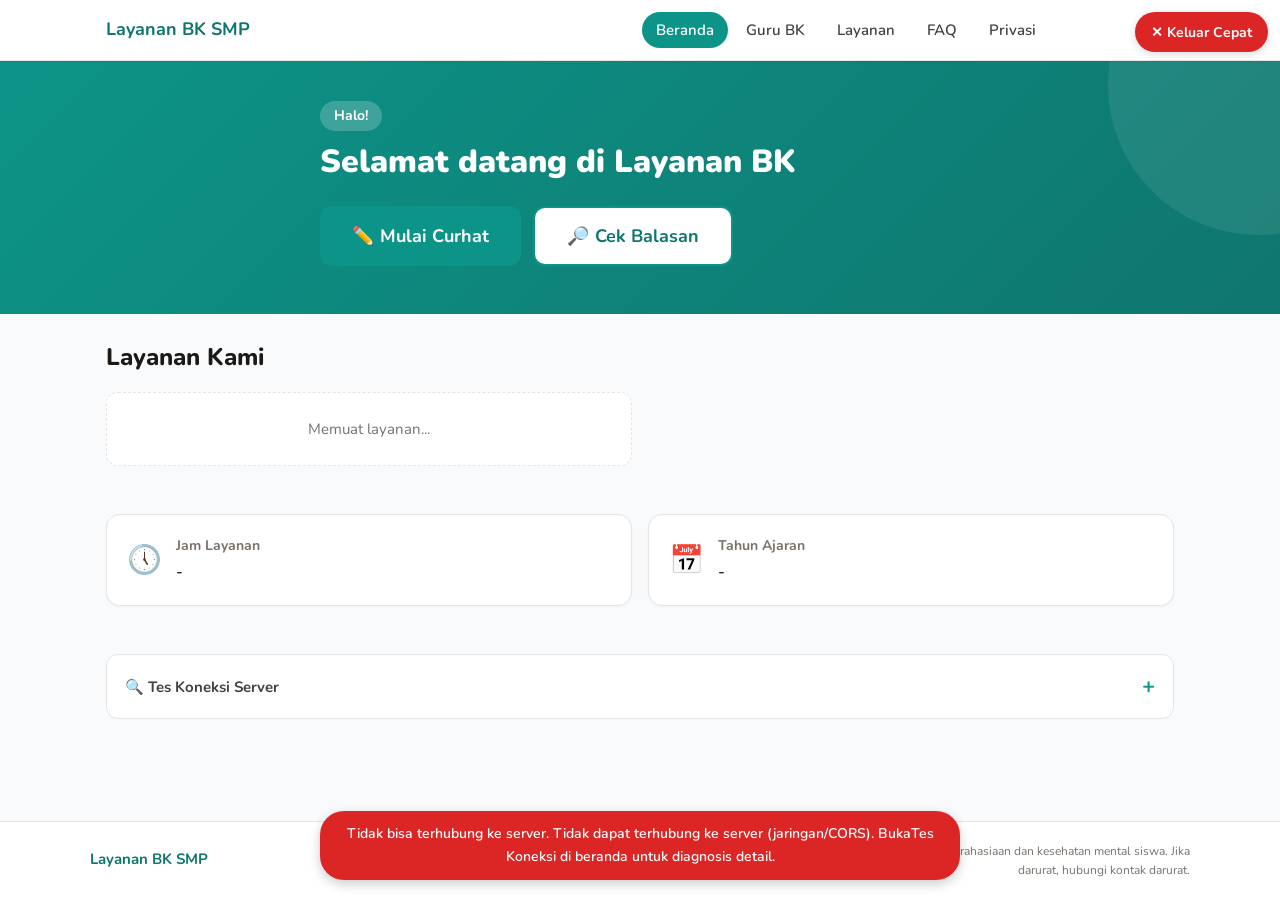
==== commit 7e0ef9ea: "Update connection test section and add phone number input" ====
--- a/v2/index.html
+++ b/v2/index.html
@@ -87,7 +87,7 @@
       </div>
 
       <!-- Kartu Tes Koneksi (untuk admin/pengelola saat diagnosa) -->
-      <!-- div class="kontainer">
+      <div class="kontainer">
         <details class="kartu-tes-koneksi">
           <summary>&#128269; Tes Koneksi Server</summary>
           <div class="isi-tes-koneksi">
@@ -96,7 +96,7 @@
             <div class="hasil-tes-koneksi" id="hasil-tes-koneksi" hidden></div>
           </div>
         </details>
-    </div-->
+      </div>
     </section>
 
     <!-- ===== Halaman Curhat (Form Bertahap) ===== -->
@@ -165,7 +165,7 @@
             </div>
           </div>
 
-          <!-- Langkah 3: Kelas & Nama (kondisional) -->
+          <!-- Langkah 3: Kelas, Nama & No HP (kondisional) -->
           <div class="langkah" data-langkah="3">
             <h3 class="judul-langkah">Ceritakan identitasmu</h3>
             <div class="grup-input">
@@ -177,6 +177,11 @@
             <div class="grup-input">
               <label for="input-nama">Nama kamu <span class="wajib">*</span></label>
               <input type="text" id="input-nama" name="nama" maxlength="100" placeholder="Tulis namamu" autocomplete="off">
+            </div>
+            <div class="grup-input">
+              <label for="input-nohp">Nomor HP <span class="opsional">(opsional, untuk darurat)</span></label>
+              <input type="tel" id="input-nohp" name="nohp" maxlength="20" placeholder="08xxxxxxxxxx" autocomplete="off">
+              <small class="petunjuk-lampiran">Diisi jika kamu ingin bisa dihubungi langsung saat darurat. Guru BK hanya akan menghubungi nomor ini jika keselamatanmu terancam.</small>
             </div>
           </div>
 
--- a/v2/css/style.css
+++ b/v2/css/style.css
@@ -2466,3 +2466,27 @@
   font-size: 14px;
   color: var(--teks-lembut);
 }
+
+/* ===== Tombol Hapus Gambar ===== */
+
+.btn-hapus-gambar {
+  display: inline-flex;
+  align-items: center;
+  gap: 4px;
+  padding: 6px 12px;
+  border: 1px solid var(--bahaya-tepi);
+  border-radius: 6px;
+  background-color: var(--bahaya-ringan);
+  color: var(--bahaya);
+  font-family: inherit;
+  font-size: 13px;
+  font-weight: 700;
+  cursor: pointer;
+  min-height: 32px;
+  transition: background-color 0.2s, color 0.2s;
+}
+
+.btn-hapus-gambar:hover {
+  background-color: var(--bahaya);
+  color: #fff;
+}
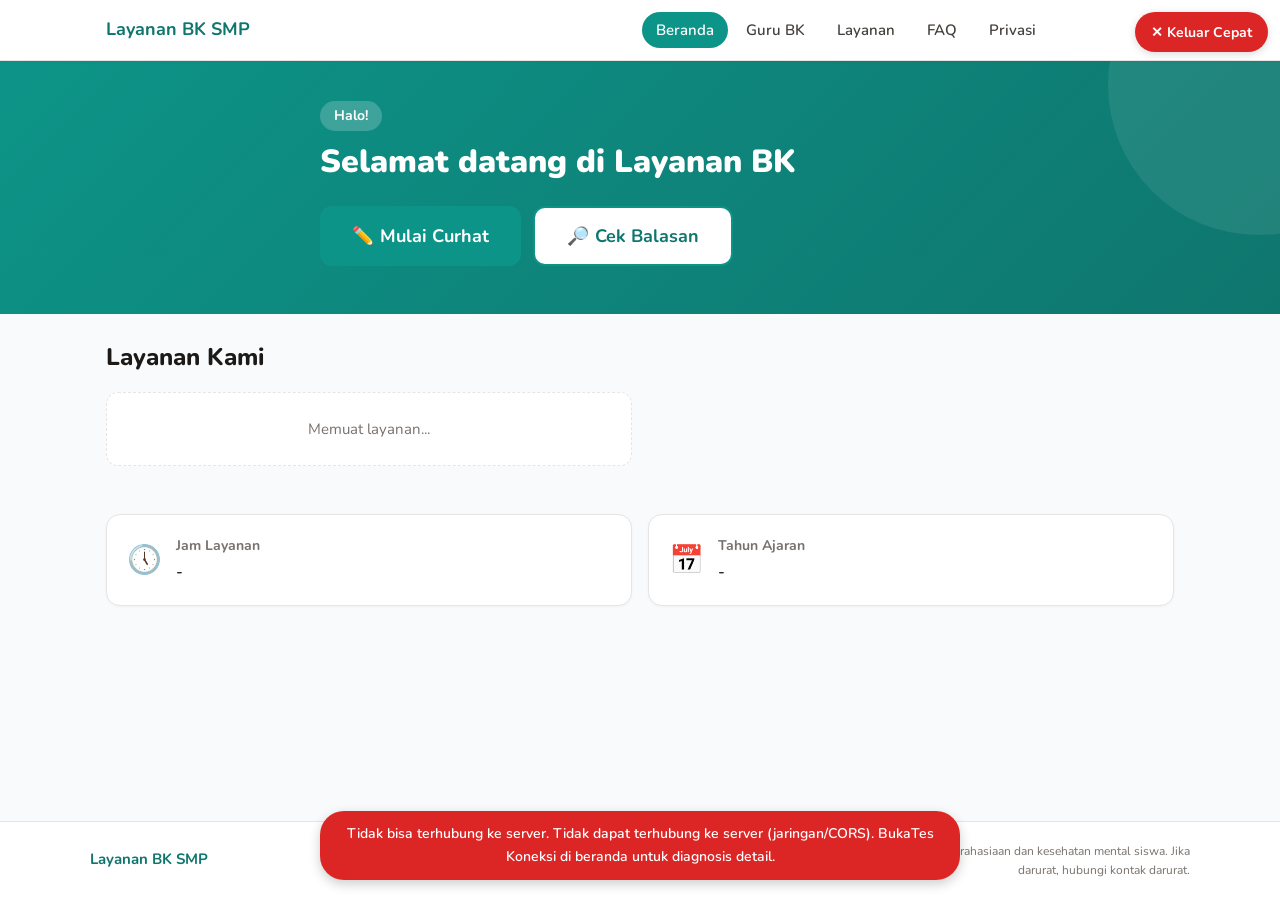
==== commit 4a476fd4: "Remove connection test section and update phone input" ====
--- a/v2/index.html
+++ b/v2/index.html
@@ -85,18 +85,6 @@
           </div>
         </div>
       </div>
-
-      <!-- Kartu Tes Koneksi (untuk admin/pengelola saat diagnosa) -->
-      <div class="kontainer">
-        <details class="kartu-tes-koneksi">
-          <summary>&#128269; Tes Koneksi Server</summary>
-          <div class="isi-tes-koneksi">
-            <p>Pakai ini jika form curhat tidak berhasil terkirim atau data tidak tersimpan di Google Sheet.</p>
-            <button type="button" class="btn-sekunder" id="btn-tes-koneksi">Tes Sekarang</button>
-            <div class="hasil-tes-koneksi" id="hasil-tes-koneksi" hidden></div>
-          </div>
-        </details>
-      </div>
     </section>
 
     <!-- ===== Halaman Curhat (Form Bertahap) ===== -->
@@ -179,9 +167,9 @@
               <input type="text" id="input-nama" name="nama" maxlength="100" placeholder="Tulis namamu" autocomplete="off">
             </div>
             <div class="grup-input">
-              <label for="input-nohp">Nomor HP <span class="opsional">(opsional, untuk darurat)</span></label>
-              <input type="tel" id="input-nohp" name="nohp" maxlength="20" placeholder="08xxxxxxxxxx" autocomplete="off">
-              <small class="petunjuk-lampiran">Diisi jika kamu ingin bisa dihubungi langsung saat darurat. Guru BK hanya akan menghubungi nomor ini jika keselamatanmu terancam.</small>
+              <label for="input-nohp">Nomor HP <span class="wajib">*</span></label>
+              <input type="tel" id="input-nohp" name="nohp" maxlength="20" placeholder="08xxxxxxxxxx" autocomplete="off" required>
+              <small class="petunjuk-lampiran">Wajib diisi untuk kontak darurat. Guru BK hanya akan menghubungi nomor ini jika keselamatanmu terancam.</small>
             </div>
           </div>
 
--- a/v2/css/style.css
+++ b/v2/css/style.css
@@ -697,6 +697,12 @@
   color: var(--bahaya);
 }
 
+.opsional {
+  color: var(--teks-terang);
+  font-weight: 400;
+  font-size: 13px;
+}
+
 .grup-input input[type="text"],
 .grup-input input[type="password"],
 .grup-input input[type="search"],
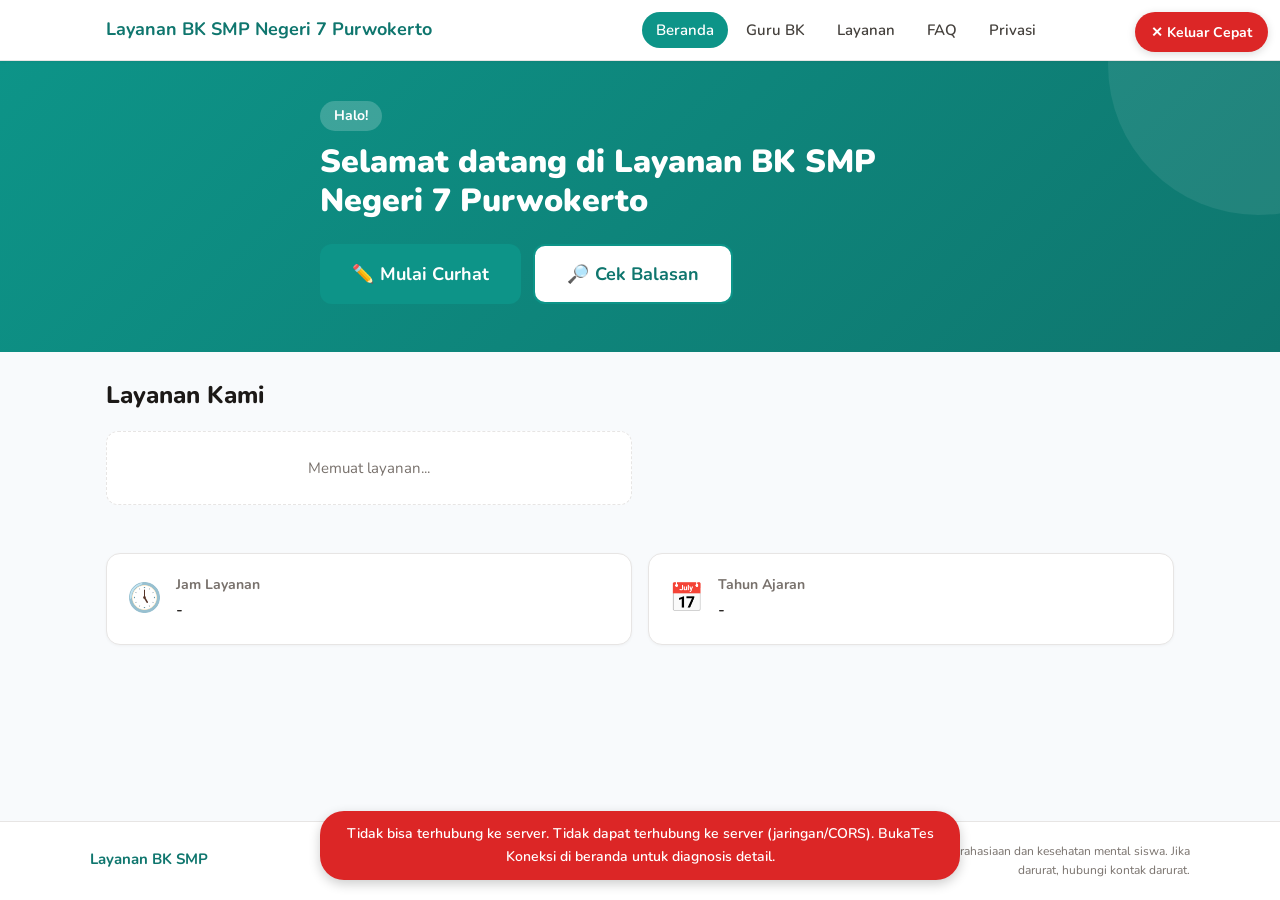
==== commit 8c470984: "Update title and header for SMP Negeri 7 Purwokerto" ====
--- a/v2/index.html
+++ b/v2/index.html
@@ -5,7 +5,7 @@
   <meta name="viewport" content="width=device-width, initial-scale=1.0, maximum-scale=5.0">
   <meta name="description" content="Layanan curhat dan konseling BK untuk siswa SMP. Anonim dan aman.">
   <meta name="theme-color" content="#0d9488">
-  <title>Layanan BK SMP</title>
+  <title>Layanan BK SMP Negeri 7 Purwokerto</title>
   <link rel="preconnect" href="https://fonts.googleapis.com">
   <link rel="preconnect" href="https://fonts.gstatic.com" crossorigin>
   <link href="https://fonts.googleapis.com/css2?family=Nunito:wght@400;600;700;800;900&display=swap" rel="stylesheet">
@@ -25,7 +25,7 @@
       <div class="identitas-sekolah">
         <img id="logo-sekolah" class="logo-sekolah" alt="" hidden>
         <div class="nama-sekolah">
-          <strong id="nama-sekolah-utama">Layanan BK SMP</strong>
+          <strong id="nama-sekolah-utama">Layanan BK SMP Negeri 7 Purwokerto</strong>
           <small id="nama-singkat-sekolah"></small>
         </div>
       </div>
@@ -47,7 +47,7 @@
       <div class="hero" id="hero-banner">
         <div class="hero-dalam">
           <span class="hero-sapa" aria-hidden="true">Halo!</span>
-          <h1 id="teks-sambutan-judul">Selamat datang di Layanan BK</h1>
+          <h1 id="teks-sambutan-judul">Selamat datang di Layanan BK SMP Negeri 7 Purwokerto</h1>
           <p id="teks-sambutan-isi" class="teks-sambutan"></p>
           <div class="hero-aksi">
             <button class="btn-primer btn-besar" data-halaman-tujuan="curhat" type="button">
--- a/v2/css/style.css
+++ b/v2/css/style.css
@@ -1733,6 +1733,13 @@
   min-height: 36px;
 }
 
+.aksi-header-admin {
+  display: flex;
+  gap: 8px;
+  align-items: center;
+  flex-shrink: 0;
+}
+
 .main-admin {
   flex: 1 0 auto;
   width: 100%;
